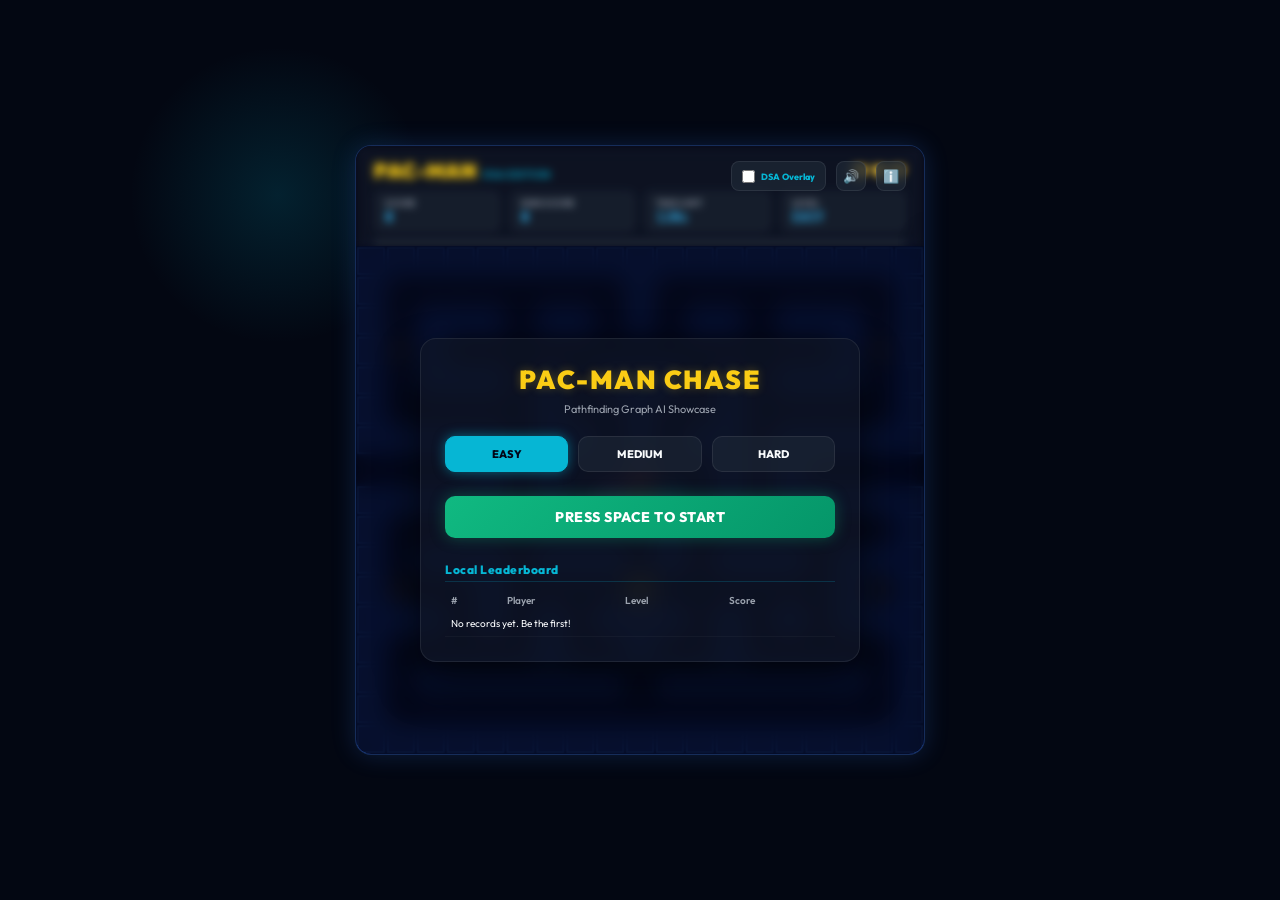
==== web/index.html @ 1d5cab99 "Initial commit - Modern Pacman Desktop + Web MVC Game" ====
<!DOCTYPE html>
<html lang="en">
<head>
    <meta charset="UTF-8">
    <meta name="viewport" content="width=device-width, initial-scale=1.0">
    <title>Pac-Man: DSA & AI Exhibition Edition</title>
    <link rel="stylesheet" href="css/styles.css">
</head>
<body>

    <div class="game-container">
        <!-- Floating controls (Overlay elements on top right) -->
        <div class="float-controls">
            <div class="dsa-widget">
                <input type="checkbox" id="dsa-toggle">
                <label for="dsa-toggle">DSA Overlay</label>
            </div>
            <button id="mute-btn" class="control-btn" title="Toggle Sound">🔊</button>
            <button id="credits-btn" class="control-btn" title="Technical Details">ℹ️</button>
        </div>

        <!-- Game HUD Panel -->
        <div id="hud">
            <div class="hud-top">
                <div class="hud-title-wrap">
                    <span class="hud-title">PAC-MAN</span>
                    <span class="hud-subtitle">DSA EDITION</span>
                </div>
                <!-- Lives visual indicator -->
                <div id="lives-container">
                    <!-- Javascript populates this -->
                </div>
            </div>
            <div class="hud-bottom">
                <div class="hud-stats-grid">
                    <div class="hud-card">
                        <span class="hud-label">SCORE</span>
                        <span id="score-val" class="hud-value">0</span>
                    </div>
                    <div class="hud-card">
                        <span class="hud-label">HIGH SCORE</span>
                        <span id="highscore-val" class="hud-value">0</span>
                    </div>
                    <div class="hud-card">
                        <span class="hud-label">TIME LIMIT</span>
                        <span id="timer-val" class="hud-value">120s</span>
                    </div>
                    <div class="hud-card">
                        <span class="hud-label">LEVEL</span>
                        <span id="level-val" class="hud-value">EASY</span>
                    </div>
                </div>
            </div>
            <div id="frightened-bar" class="hidden">
                <div id="frightened-fill"></div>
            </div>
        </div>

        <!-- Main Interactive Canvas Wrapper -->
        <div class="canvas-wrapper">
            <canvas id="game-canvas" width="570" height="510"></canvas>

            <!-- Menu Screen Overlay (Start Menu) -->
            <div id="start-screen" class="screen-overlay">
                <div class="menu-panel">
                    <h1 class="panel-title">PAC-MAN CHASE</h1>
                    <p class="panel-subtitle">Pathfinding Graph AI Showcase</p>
                    
                    <div class="difficulty-selector">
                        <button class="diff-btn active" data-diff="Easy">EASY</button>
                        <button class="diff-btn" data-diff="Medium">MEDIUM</button>
                        <button class="diff-btn" data-diff="Hard">HARD</button>
                    </div>

                    <button id="start-game-btn" class="action-btn">Press SPACE to Start</button>

                    <!-- Leaderboard Display -->
                    <div class="leaderboard-container">
                        <h2 class="leaderboard-title">Local Leaderboard</h2>
                        <table class="leaderboard-table">
                            <thead>
                                <tr>
                                    <th>#</th>
                                    <th>Player</th>
                                    <th>Level</th>
                                    <th class="text-right">Score</th>
                                </tr>
                            </thead>
                            <tbody id="leaderboard-body">
                                <!-- Javascript populates rows -->
                            </tbody>
                        </table>
                    </div>
                </div>
            </div>

            <!-- Endgame Metrics Screen Overlay -->
            <div id="stats-screen" class="screen-overlay hidden">
                <div class="menu-panel">
                    <h1 id="stats-title" class="panel-title">GAME OVER</h1>
                    <p class="panel-subtitle">Performance Analytics Summary</p>

                    <!-- Metric Widgets Grid -->
                    <div class="stats-grid">
                        <div class="stat-widget">
                            <div class="hud-label">FINAL SCORE</div>
                            <div id="stat-score" class="stat-val">0</div>
                        </div>
                        <div class="stat-widget">
                            <div class="hud-label">SURVIVED</div>
                            <div id="stat-time" class="stat-val">0s</div>
                        </div>
                        <div class="stat-widget">
                            <div class="hud-label">PELLETS CONSUMED</div>
                            <div id="stat-pellets" class="stat-val">0%</div>
                        </div>
                        <div class="stat-widget">
                            <div class="hud-label">GHOSTS DEFEATED</div>
                            <div id="stat-ghosts" class="stat-val">0</div>
                        </div>
                    </div>

                    <!-- Keypress Accuracy Widget -->
                    <div class="stat-widget" style="margin-bottom: 18px;">
                        <div class="hud-label">KEY STROKE EFFICIENCY</div>
                        <div id="stat-accuracy" class="stat-val">0%</div>
                        <div style="font-size: 8px; color: var(--text-muted); margin-top: 2px;">
                            Ratio of direction changes that resulted in movement.
                        </div>
                    </div>

                    <!-- Save High Score name field -->
                    <div class="name-save-block">
                        <input type="text" id="player-name-input" placeholder="Enter name" maxlength="12">
                        <button id="save-score-btn" class="save-btn">Save Score</button>
                    </div>

                    <!-- Achievements Dashboard -->
                    <div class="badges-title">Achievements Earned</div>
                    <div id="badge-container" class="badge-container">
                        <!-- Badges dynamically added here -->
                    </div>

                    <button id="restart-btn" class="action-btn">Return to Menu</button>
                </div>
            </div>

            <!-- Slide-out Technical Documentation Sidebar -->
            <div id="credits-panel" class="side-panel">
                <button id="close-credits" class="close-btn">Close ✕</button>
                <h3 style="margin-top: 10px;">DSA Core Concepts</h3>
                <p><strong>Graph Node Conversion:</strong> The walkable grid cells are parsed and modeled as vertices in a graph structure. Wall blocks are omitted.</p>
                <p><strong>BFS pathfinding:</strong> Blinky, Pinky, Inky, and Clyde utilize Breadth-First Search (BFS) to find shortest path sequences. Visited lists and parent backtracking maps operate in real-time.</p>
                
                <h3>Ghost Personalities</h3>
                <ul>
                    <li><strong>Blinky (Red):</strong> Pathfinds directly to Pac-Man's coordinates (direct chaser).</li>
                    <li><strong>Pinky (Pink):</strong> Pathfinds to 4 cells ahead of Pac-Man (ambush interceptor).</li>
                    <li><strong>Inky (Cyan):</strong> Calculates flanking vector based on Blinky and Pac-Man's vector projection.</li>
                    <li><strong>Clyde (Orange):</strong> Runs BFS to Pac-Man when > 8 cells away; otherwise flees back to Clyde's bottom-left scatter target.</li>
                </ul>

                <h3>Visual Render & Audio</h3>
                <p><strong>Engine Architecture:</strong> Model-View-Controller design pattern separates mathematical physics loop from drawing and HTML5 canvas layers.</p>
                <p><strong>Web Audio:</strong> Sound effects are synthesized on-the-fly inside the client browser using raw oscillator waves.</p>
            </div>
        </div>
    </div>

    <!-- Application script mounting -->
    <script type="module" src="js/main.js"></script>
</body>
</html>
---- web/css/styles.css ----
@import url('https://fonts.googleapis.com/css2?family=Outfit:wght@400;600;800;900&family=Share+Tech+Mono&display=swap');

:root {
    --bg-color: #030712;
    --panel-bg: rgba(17, 24, 39, 0.7);
    --border-glow: rgba(59, 130, 246, 0.25);
    --neon-blue: #06b6d4;
    --neon-yellow: #facc15;
    --text-primary: #f8fafc;
    --text-muted: #9ca3af;
}

* {
    box-sizing: border-box;
    margin: 0;
    padding: 0;
}

body {
    background-color: var(--bg-color);
    color: var(--text-primary);
    font-family: 'Outfit', sans-serif;
    display: flex;
    justify-content: center;
    align-items: center;
    min-height: 100vh;
    overflow-x: hidden;
}

/* Background grid glow elements */
body::before {
    content: '';
    position: absolute;
    top: 5%;
    left: 10%;
    width: 300px;
    height: 300px;
    background: radial-gradient(circle, rgba(6, 182, 212, 0.15) 0%, rgba(0,0,0,0) 70%);
    z-index: -1;
    pointer-events: none;
}

body::after {
    content: '';
    position: absolute;
    bottom: 5%;
    right: 10%;
    width: 350px;
    height: 350px;
    background: radial-gradient(circle, rgba(24acc15, 0.12) 0%, rgba(0,0,0,0) 70%);
    z-index: -1;
    pointer-events: none;
}

.game-container {
    position: relative;
    width: 570px; /* 19 * 30 TILE */
    height: 610px; /* 17 * 30 + HUD */
    background-color: #070817;
    border-radius: 16px;
    border: 1.5px solid rgba(59, 130, 246, 0.3);
    box-shadow: 0 0 25px rgba(59, 130, 246, 0.2);
    overflow: hidden;
    display: flex;
    flex-direction: column;
}

/* Blur overlay for menu screens */
.blurred {
    filter: blur(4px);
    transition: filter 0.3s ease;
}

/* HUD System */
#hud {
    height: 100px;
    background: var(--panel-bg);
    backdrop-filter: blur(10px);
    border-bottom: 1px solid rgba(59, 130, 246, 0.2);
    display: grid;
    grid-template-rows: auto auto;
    padding: 12px 18px 8px;
    gap: 8px;
    z-index: 10;
}

.hud-top {
    display: flex;
    justify-content: space-between;
    align-items: center;
}

.hud-title-wrap {
    display: flex;
    align-items: baseline;
    gap: 6px;
}

.hud-title {
    font-size: 20px;
    font-weight: 900;
    color: var(--neon-yellow);
    text-shadow: 0 0 10px rgba(250, 204, 21, 0.4);
    letter-spacing: 1px;
}

.hud-subtitle {
    font-size: 10px;
    font-weight: 600;
    color: var(--neon-blue);
    letter-spacing: 0.5px;
}

.hud-stats-grid {
    display: grid;
    grid-template-columns: repeat(4, 1fr);
    gap: 10px;
}

.hud-card {
    background: rgba(31, 41, 55, 0.5);
    border: 1px solid rgba(255, 255, 255, 0.05);
    border-radius: 8px;
    padding: 6px 10px;
    display: flex;
    flex-direction: column;
}

.hud-label {
    font-size: 8px;
    font-weight: 800;
    color: var(--text-muted);
    letter-spacing: 0.5px;
    margin-bottom: 2px;
}

.hud-value {
    font-family: 'Share Tech Mono', monospace;
    font-size: 14px;
    font-weight: bold;
    color: #38bdf8;
}

#lives-container {
    display: flex;
    gap: 3px;
    font-size: 13px;
}

.hud-life-icon {
    animation: pulse 1.5s infinite;
}

/* Frightened meter bar */
#frightened-bar {
    height: 6px;
    background: #1f2937;
    border-radius: 3px;
    overflow: hidden;
    position: relative;
    border: 1px solid rgba(255, 255, 255, 0.05);
}

#frightened-fill {
    height: 100%;
    width: 0%;
    background: linear-gradient(90deg, #3b82f6, #818cf8);
    box-shadow: 0 0 8px rgba(99, 102, 241, 0.8);
    transition: width 0.1s linear;
}

/* Canvas Area */
.canvas-wrapper {
    position: relative;
    flex-grow: 1;
}

#game-canvas {
    display: block;
    width: 100%;
    height: 100%;
}

/* Overlays (Start/Stats Screens) */
.screen-overlay {
    position: absolute;
    top: 0;
    left: 0;
    width: 100%;
    height: 100%;
    background: rgba(2, 6, 23, 0.82);
    backdrop-filter: blur(12px);
    display: flex;
    flex-direction: column;
    justify-content: center;
    align-items: center;
    padding: 24px;
    z-index: 20;
    transition: opacity 0.3s ease;
}

.screen-overlay.hidden {
    display: none;
    opacity: 0;
    pointer-events: none;
}

/* Glassmorphic Container styling */
.menu-panel {
    background: rgba(17, 24, 39, 0.65);
    border: 1px solid rgba(255, 255, 255, 0.08);
    border-radius: 16px;
    padding: 24px;
    width: 100%;
    max-width: 440px;
    text-align: center;
    box-shadow: 0 20px 40px rgba(0, 0, 0, 0.6);
}

.panel-title {
    font-size: 26px;
    font-weight: 900;
    color: var(--neon-yellow);
    margin-bottom: 6px;
    letter-spacing: 1.5px;
    text-shadow: 0 0 10px rgba(250, 204, 21, 0.3);
}

.panel-subtitle {
    font-size: 11px;
    color: var(--text-muted);
    margin-bottom: 20px;
}

/* Difficulty Button Layout */
.difficulty-selector {
    display: flex;
    justify-content: center;
    gap: 10px;
    margin-bottom: 24px;
}

.diff-btn {
    flex: 1;
    background: rgba(31, 41, 55, 0.6);
    border: 1.5px solid rgba(255, 255, 255, 0.08);
    border-radius: 10px;
    color: var(--text-primary);
    padding: 10px;
    font-family: inherit;
    font-weight: 800;
    font-size: 11px;
    cursor: pointer;
    transition: all 0.2s ease;
}

.diff-btn:hover {
    border-color: var(--neon-blue);
    background: rgba(6, 182, 212, 0.1);
}

.diff-btn.active {
    background: var(--neon-blue);
    color: #020617;
    border-color: var(--neon-blue);
    box-shadow: 0 0 12px rgba(6, 182, 212, 0.5);
}

/* Start Button styles */
.action-btn {
    width: 100%;
    background: linear-gradient(135deg, #10b981 0%, #059669 100%);
    border: none;
    border-radius: 10px;
    color: #fff;
    padding: 12px;
    font-family: inherit;
    font-weight: 800;
    font-size: 14px;
    cursor: pointer;
    box-shadow: 0 0 15px rgba(16, 185, 129, 0.35);
    transition: all 0.2s ease;
    text-transform: uppercase;
    letter-spacing: 0.5px;
}

.action-btn:hover {
    transform: translateY(-1px);
    box-shadow: 0 0 22px rgba(16, 185, 129, 0.5);
}

/* Leaderboard details */
.leaderboard-container {
    margin-top: 24px;
    text-align: left;
}

.leaderboard-title {
    font-size: 12px;
    font-weight: 800;
    color: var(--neon-blue);
    border-bottom: 1.5px solid rgba(6, 182, 212, 0.2);
    padding-bottom: 4px;
    margin-bottom: 8px;
    letter-spacing: 0.5px;
}

.leaderboard-table {
    width: 100%;
    border-collapse: collapse;
    font-size: 10px;
}

.leaderboard-table th {
    text-align: left;
    color: var(--text-muted);
    font-weight: 600;
    padding: 4px 6px;
}

.leaderboard-table td {
    padding: 6px;
    border-bottom: 1px solid rgba(255, 255, 255, 0.03);
}

/* Stats dashboard styling */
.stats-grid {
    display: grid;
    grid-template-columns: repeat(2, 1fr);
    gap: 10px;
    margin-bottom: 18px;
}

.stat-widget {
    background: rgba(31, 41, 55, 0.45);
    border-radius: 10px;
    padding: 10px 14px;
    text-align: left;
    border: 1px solid rgba(255, 255, 255, 0.03);
}

.stat-val {
    font-family: 'Share Tech Mono', monospace;
    font-size: 18px;
    font-weight: bold;
    color: #e2e8f0;
}

/* Highscore saving input block */
.name-save-block {
    display: flex;
    gap: 8px;
    margin-bottom: 20px;
}

#player-name-input {
    flex: 1;
    background: rgba(15, 23, 42, 0.6);
    border: 1px solid rgba(255, 255, 255, 0.1);
    border-radius: 8px;
    padding: 10px;
    color: #fff;
    font-family: inherit;
    font-size: 12px;
}

#player-name-input:focus {
    border-color: var(--neon-blue);
    outline: none;
}

.save-btn {
    background: var(--neon-blue);
    border: none;
    border-radius: 8px;
    color: #020617;
    font-family: inherit;
    font-weight: 800;
    font-size: 11px;
    padding: 0 16px;
    cursor: pointer;
    transition: all 0.2s ease;
}

.save-btn:hover {
    box-shadow: 0 0 10px rgba(6, 182, 212, 0.4);
}

/* Achievement Badges */
.badges-title {
    font-size: 11px;
    font-weight: 800;
    color: var(--neon-yellow);
    text-align: left;
    margin-bottom: 6px;
}

.badge-container {
    display: flex;
    flex-direction: column;
    gap: 6px;
    margin-bottom: 24px;
}

.achievement-badge {
    display: flex;
    align-items: center;
    background: rgba(16, 185, 129, 0.08);
    border: 1px solid rgba(16, 185, 129, 0.15);
    border-radius: 8px;
    padding: 8px;
    gap: 10px;
    text-align: left;
}

.badge-icon {
    font-size: 16px;
}

.badge-title {
    font-size: 11px;
    font-weight: bold;
    color: #34d399;
}

.badge-desc {
    font-size: 9px;
    color: var(--text-muted);
}

/* Float controls on top right */
.float-controls {
    position: absolute;
    top: 15px;
    right: 18px;
    display: flex;
    align-items: center;
    gap: 10px;
    z-index: 30;
}

.control-btn {
    background: rgba(31, 41, 55, 0.7);
    border: 1px solid rgba(255, 255, 255, 0.08);
    border-radius: 8px;
    color: #fff;
    cursor: pointer;
    font-size: 13px;
    width: 30px;
    height: 30px;
    display: flex;
    justify-content: center;
    align-items: center;
    transition: all 0.2s;
    backdrop-filter: blur(5px);
}

.control-btn:hover {
    background: rgba(6, 182, 212, 0.15);
    border-color: var(--neon-blue);
}

.control-btn.muted {
    background: rgba(239, 68, 68, 0.15);
    border-color: #ef4444;
}

/* DSA Toggle overlay style */
.dsa-widget {
    background: rgba(31, 41, 55, 0.7);
    border: 1px solid rgba(255, 255, 255, 0.08);
    border-radius: 8px;
    padding: 0 10px;
    height: 30px;
    display: flex;
    align-items: center;
    gap: 6px;
    font-size: 9px;
    font-weight: 800;
    color: var(--neon-blue);
    backdrop-filter: blur(5px);
}

.dsa-widget input {
    cursor: pointer;
}

/* Sliding Technical/Credits Panel */
.side-panel {
    position: absolute;
    top: 0;
    right: -310px;
    width: 290px;
    height: 100%;
    background: rgba(15, 23, 42, 0.95);
    backdrop-filter: blur(15px);
    border-left: 1.5px solid rgba(6, 182, 212, 0.3);
    z-index: 40;
    box-shadow: -10px 0 30px rgba(0,0,0,0.5);
    transition: right 0.35s cubic-bezier(0.16, 1, 0.3, 1);
    padding: 24px;
    overflow-y: auto;
}

.side-panel.open {
    right: 0;
}

.side-panel h3 {
    font-size: 16px;
    color: var(--neon-blue);
    margin-bottom: 12px;
    border-bottom: 1px solid rgba(6, 182, 212, 0.2);
    padding-bottom: 6px;
}

.side-panel p {
    font-size: 11px;
    color: var(--text-muted);
    line-height: 1.5;
    margin-bottom: 14px;
}

.side-panel ul {
    list-style: none;
    font-size: 10px;
    color: var(--text-primary);
    margin-bottom: 16px;
}

.side-panel li {
    margin-bottom: 6px;
    display: flex;
    align-items: center;
    gap: 6px;
}

.side-panel li::before {
    content: '▪';
    color: var(--neon-yellow);
}

.close-btn {
    background: rgba(255,255,255,0.05);
    border: none;
    border-radius: 4px;
    color: #fff;
    cursor: pointer;
    font-size: 9px;
    font-weight: bold;
    padding: 4px 8px;
    display: block;
    margin-left: auto;
}

.close-btn:hover {
    background: rgba(239, 68, 68, 0.2);
}

/* Keyframe Animations */
@keyframes pulse {
    0% { transform: scale(1); }
    50% { transform: scale(1.1); }
    100% { transform: scale(1); }
}
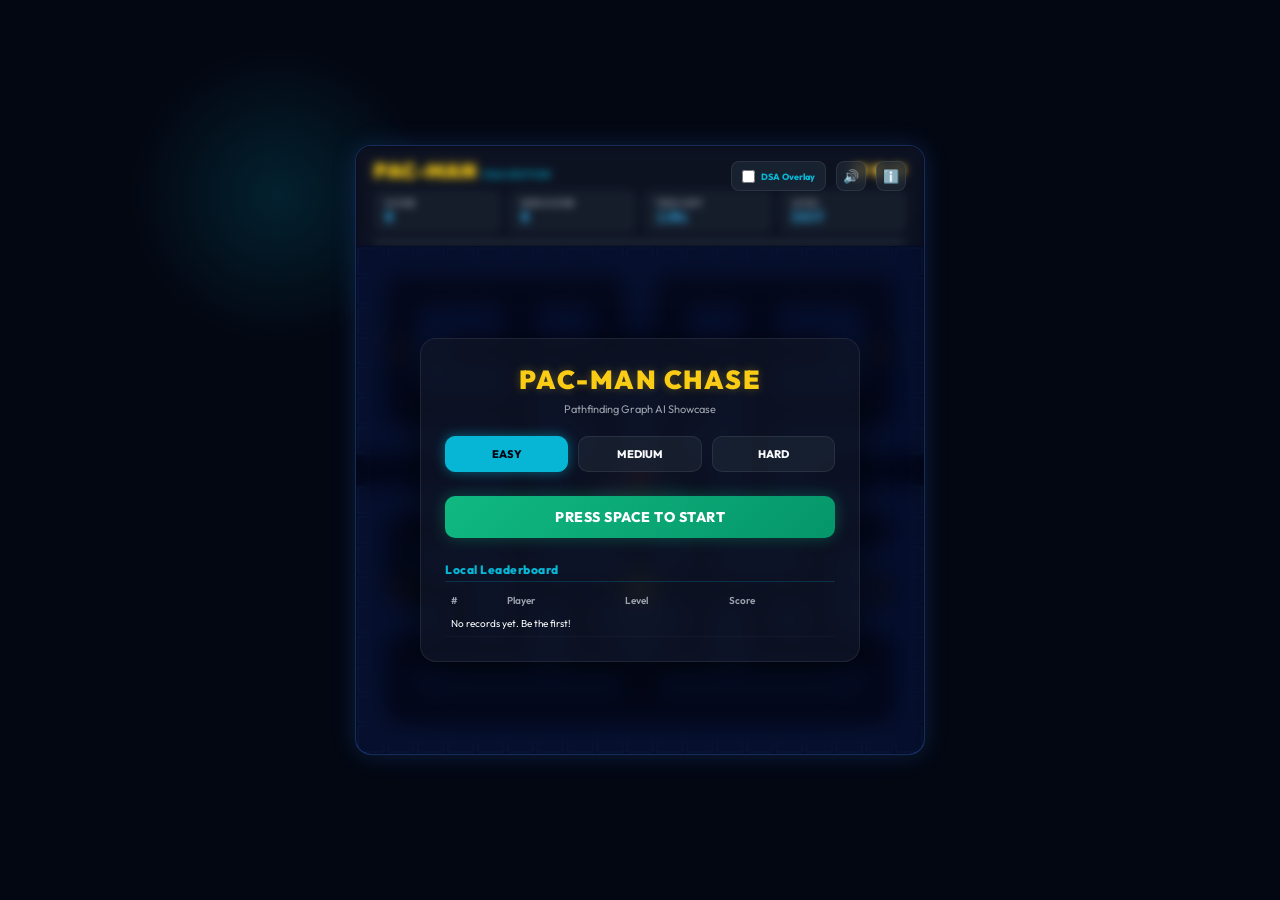
==== commit 91fbcfd6: "1 change in index.html" ====
--- a/web/index.html
+++ b/web/index.html
@@ -1,16 +1,18 @@
 <!DOCTYPE html>
 <html lang="en">
+
 <head>
     <meta charset="UTF-8">
     <meta name="viewport" content="width=device-width, initial-scale=1.0">
     <title>Pac-Man: DSA & AI Exhibition Edition</title>
     <link rel="stylesheet" href="css/styles.css">
 </head>
+
 <body>
 
     <div class="game-container">
         <!-- Floating controls (Overlay elements on top right) -->
-        <div class="float-controls">
+        <div class="float-controls"> <!--float controls-->
             <div class="dsa-widget">
                 <input type="checkbox" id="dsa-toggle">
                 <label for="dsa-toggle">DSA Overlay</label>
@@ -65,7 +67,7 @@
                 <div class="menu-panel">
                     <h1 class="panel-title">PAC-MAN CHASE</h1>
                     <p class="panel-subtitle">Pathfinding Graph AI Showcase</p>
-                    
+
                     <div class="difficulty-selector">
                         <button class="diff-btn active" data-diff="Easy">EASY</button>
                         <button class="diff-btn" data-diff="Medium">MEDIUM</button>
@@ -149,20 +151,27 @@
             <div id="credits-panel" class="side-panel">
                 <button id="close-credits" class="close-btn">Close ✕</button>
                 <h3 style="margin-top: 10px;">DSA Core Concepts</h3>
-                <p><strong>Graph Node Conversion:</strong> The walkable grid cells are parsed and modeled as vertices in a graph structure. Wall blocks are omitted.</p>
-                <p><strong>BFS pathfinding:</strong> Blinky, Pinky, Inky, and Clyde utilize Breadth-First Search (BFS) to find shortest path sequences. Visited lists and parent backtracking maps operate in real-time.</p>
-                
+                <p><strong>Graph Node Conversion:</strong> The walkable grid cells are parsed and modeled as vertices in
+                    a graph structure. Wall blocks are omitted.</p>
+                <p><strong>BFS pathfinding:</strong> Blinky, Pinky, Inky, and Clyde utilize Breadth-First Search (BFS)
+                    to find shortest path sequences. Visited lists and parent backtracking maps operate in real-time.
+                </p>
+
                 <h3>Ghost Personalities</h3>
                 <ul>
                     <li><strong>Blinky (Red):</strong> Pathfinds directly to Pac-Man's coordinates (direct chaser).</li>
                     <li><strong>Pinky (Pink):</strong> Pathfinds to 4 cells ahead of Pac-Man (ambush interceptor).</li>
-                    <li><strong>Inky (Cyan):</strong> Calculates flanking vector based on Blinky and Pac-Man's vector projection.</li>
-                    <li><strong>Clyde (Orange):</strong> Runs BFS to Pac-Man when > 8 cells away; otherwise flees back to Clyde's bottom-left scatter target.</li>
+                    <li><strong>Inky (Cyan):</strong> Calculates flanking vector based on Blinky and Pac-Man's vector
+                        projection.</li>
+                    <li><strong>Clyde (Orange):</strong> Runs BFS to Pac-Man when > 8 cells away; otherwise flees back
+                        to Clyde's bottom-left scatter target.</li>
                 </ul>
 
                 <h3>Visual Render & Audio</h3>
-                <p><strong>Engine Architecture:</strong> Model-View-Controller design pattern separates mathematical physics loop from drawing and HTML5 canvas layers.</p>
-                <p><strong>Web Audio:</strong> Sound effects are synthesized on-the-fly inside the client browser using raw oscillator waves.</p>
+                <p><strong>Engine Architecture:</strong> Model-View-Controller design pattern separates mathematical
+                    physics loop from drawing and HTML5 canvas layers.</p>
+                <p><strong>Web Audio:</strong> Sound effects are synthesized on-the-fly inside the client browser using
+                    raw oscillator waves.</p>
             </div>
         </div>
     </div>
@@ -170,4 +179,5 @@
     <!-- Application script mounting -->
     <script type="module" src="js/main.js"></script>
 </body>
-</html>
+
+</html>
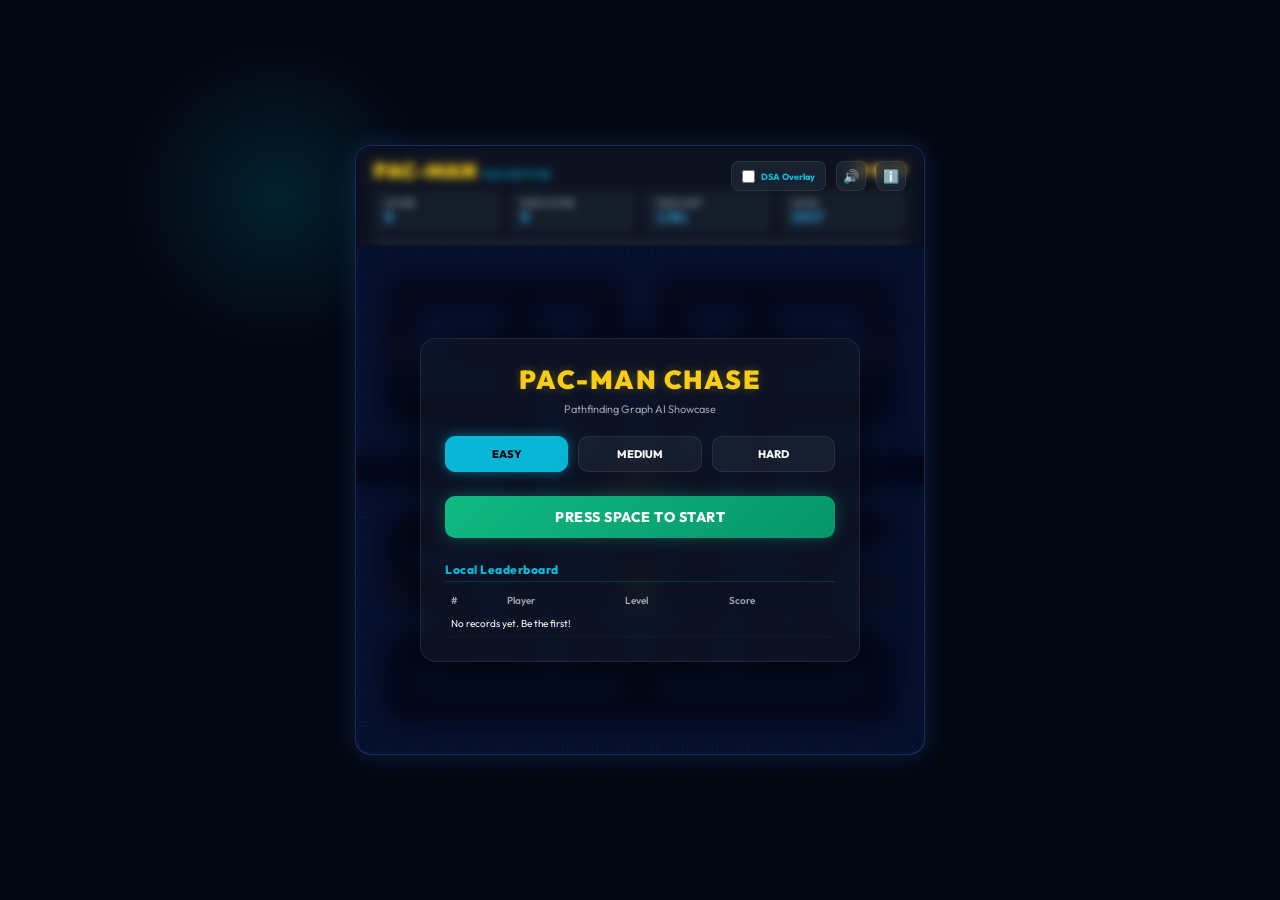
==== commit e2eb4c17: "Did few changes in index.html" ====
--- a/web/index.html
+++ b/web/index.html
@@ -30,7 +30,7 @@
                 </div>
                 <!-- Lives visual indicator -->
                 <div id="lives-container">
-                    <!-- Javascript populates this -->
+                    <!-- Javascript populates this ... -->
                 </div>
             </div>
             <div class="hud-bottom">
